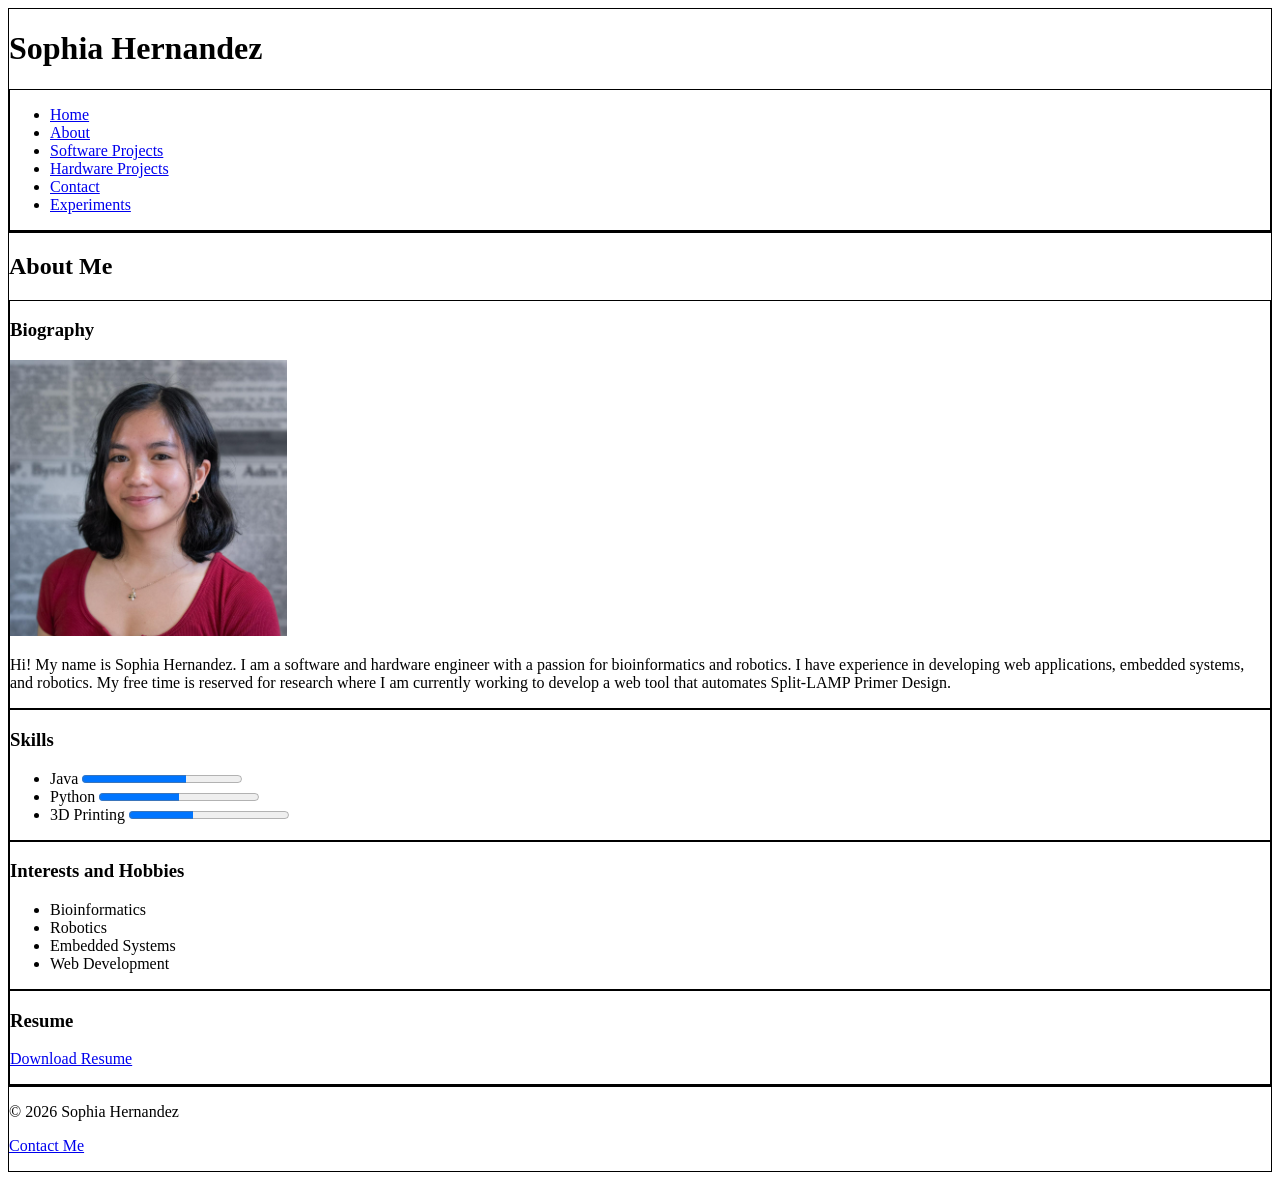
==== about.html @ 41e25e86 "Added cheese.html" ====
<!DOCTYPE html>
<html lang="en">
<head>
    <meta charset="UTF-8">
    <meta name="viewport" content="width=device-width, initial-scale=1.0">

    <title>About | Sophia Hernandez</title>
    <link rel="author" href="about.html">

    <style>
        header, nav, main, section, article, footer {
            border: 1px solid black;
        }
    </style>

</head>

<body>
    <header>
        <h1>Sophia Hernandez</h1>
        <nav>
            <ul>
                <li><a href="index.html">Home</a></li>
                <li><a href="about.html">About</a></li>
                <li><a href="software.html">Software Projects</a></li>
                <li><a href="hardware.html">Hardware Projects</a></li>
                <li><a href="contact.html">Contact</a></li>
                <li><a href="experiments.html">Experiments</a></li>
            </ul>
        </nav>
    </header>

    <main>
        <h2>About Me</h2>

        <section>
            <h3>Biography</h3>
            <img src="images/portrait-sophia.png" alt="Sophia smiling and wearing a red shirt.">
            <p>
                Hi! My name is Sophia Hernandez. I am a software and hardware engineer with a passion for bioinformatics and robotics.
                I have experience in developing web applications, embedded systems, and robotics. My free time is reserved for research where
                I am currently working to develop a web tool that automates Split-LAMP Primer Design.
            </p>
        </section>
        
        <section>
            <h3>Skills</h3>
            <ul>
                <li>
                    <label for="skill-java">Java</label>
                    <progress id="skill-java" value="65" max="100"></progress>
                </li>
                <li>
                    <label for="skill-python">Python</label>
                    <progress id="skill-python" value="50" max="100"></progress>
                </li>
                <li>
                    <label for="skill-3D-printing">3D Printing</label>
                    <progress id="skill-3D-printing" value="40" max="100"></progress>
                </li>
            </ul>
        </section>

        <section>
            <h3>Interests and Hobbies</h3>
            <ul>
                <li>Bioinformatics</li>
                <li>Robotics</li>
                <li>Embedded Systems</li>
                <li>Web Development</li>
            </ul>
        </section>

        <section>
            <h3>Resume</h3>
            <p><a href="resume.pdf" target="_blank" rel="noopener noreferrer">Download Resume</a></p>
        </section>
    </main>

    <footer>
        <p>&copy; 2026 Sophia Hernandez</p>
        <p><a href="contact.html">Contact Me</a></p>
    </footer>
</body>
</html>
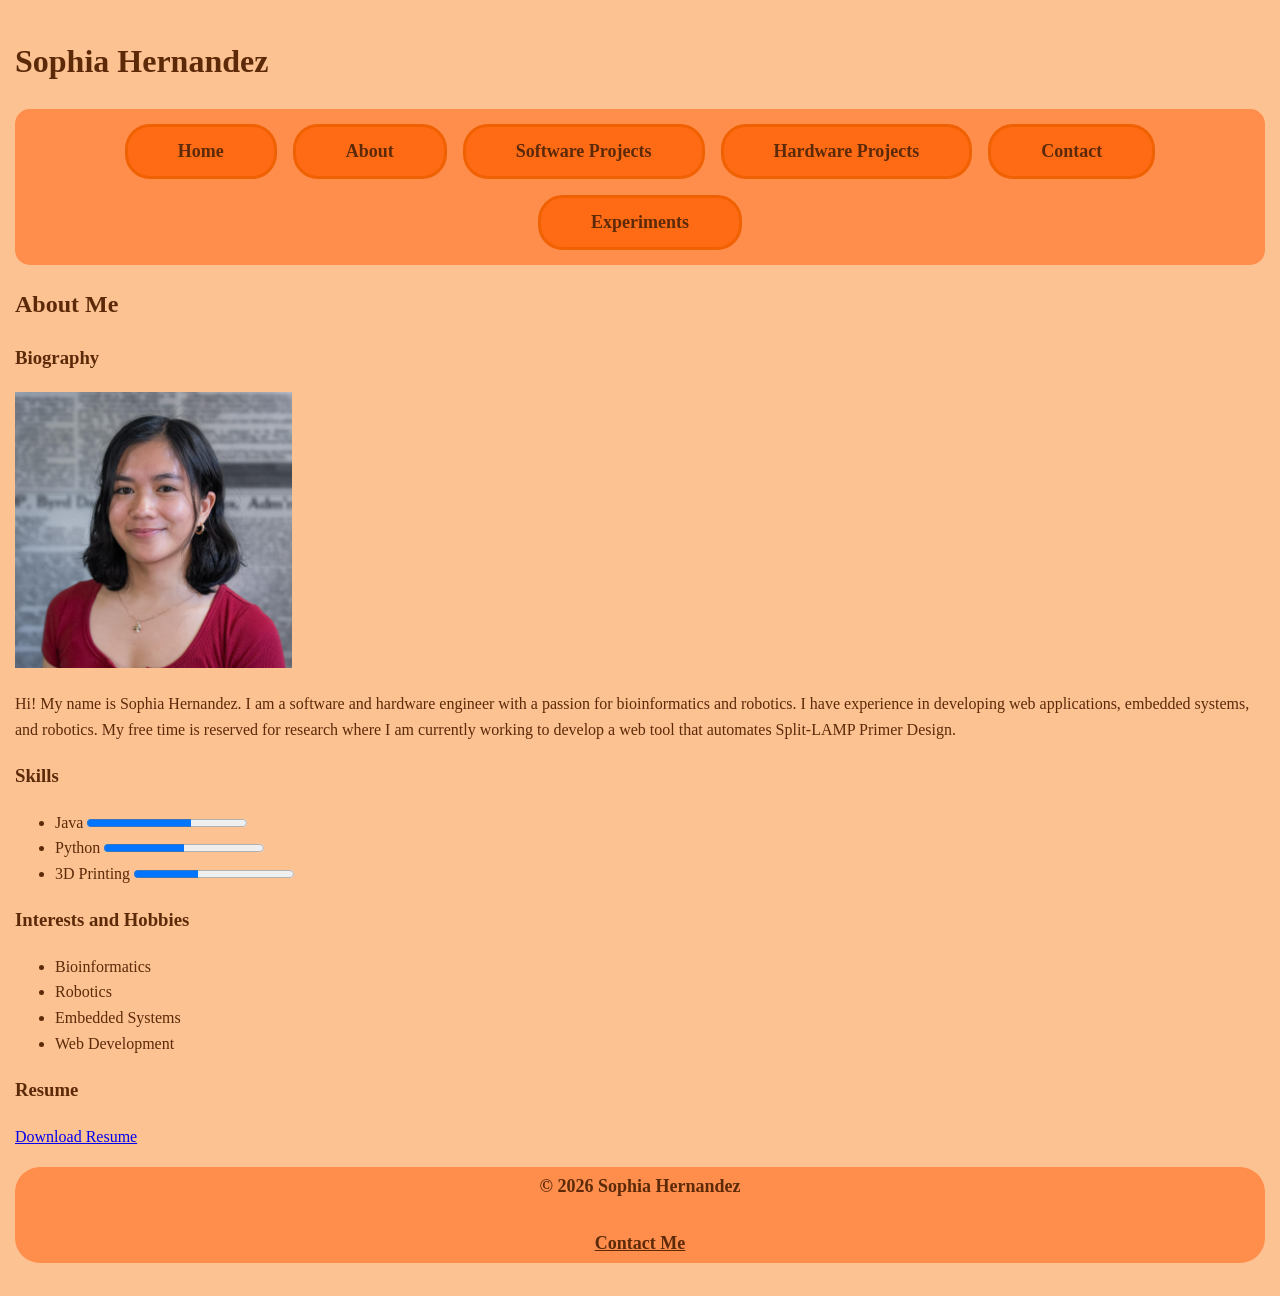
==== commit 72d02db2: "custom css properties" ====
--- a/about.html
+++ b/about.html
@@ -5,14 +5,7 @@
     <meta name="viewport" content="width=device-width, initial-scale=1.0">
 
     <title>About | Sophia Hernandez</title>
-    <link rel="author" href="about.html">
-
-    <style>
-        header, nav, main, section, article, footer {
-            border: 1px solid black;
-        }
-    </style>
-
+    <link rel="stylesheet" href="styles.css">
 </head>
 
 <body>
--- a/styles.css
+++ b/styles.css
@@ -0,0 +1,142 @@
+/* Custom Properties on Root */
+
+:root {
+    /* Colors */
+    --color-bg: rgb(253, 194, 146); /* softer background */
+    --color-blocks: rgb(255, 141, 76);
+    --color-text: rgb(92, 42, 9);
+    --color-button: rgb(255, 107, 21);
+    --color-button-border: rgb(240, 97, 2);
+
+    /* Font Stack */
+    --font-all: "Times New Roman", Times, serif;
+    --font18: 18px;
+
+    /* Layout Value */
+    --max-width: 1500px;
+    --padding: 15px;
+    --border-rad: 25px;
+}
+
+/* Body Styles */
+body {
+    /* Typography and Inheritance Section */
+    background-color: var(--color-bg);
+    font-family: var(--font-all);
+    color: var(--color-text);
+    line-height: 1.6;
+
+    /* Layout and Box Model */
+    max-width: var(--max-width);
+    margin: 0 auto; /* 0's at the top and bottom and centers page */
+    padding: var(--padding);
+}
+
+/* Navigation */
+h1 {
+    color: var(--color-text);
+}
+
+nav {
+    background-color: var(--color-blocks);
+    border-radius: var(--padding);
+}
+
+nav ul {
+    list-style: none;
+    margin: 0;
+    padding: var(--padding); /* Padding to the left and right*/
+    flex-wrap: wrap;
+    display: flex;
+    justify-content: center;
+    gap: 1rem;
+}
+
+nav li {
+    background-color: var(--color-button);
+    display: flex;
+    justify-content: center;
+
+    /* Border */
+    border: var(--color-button-border);
+    border-radius: var(--border-rad);
+    border-style: solid;
+}
+nav li a {
+    font-size: var(--font18);
+    color: var(--color-text);
+    text-decoration-line: none;
+    font-weight: bold;
+
+    margin: 0;
+    padding: 10px 50px;
+    
+    display: flex;
+    justify-content: center;
+}
+
+footer {
+    background-color: var(--color-blocks);
+    border-radius: var(--border-rad);
+}
+
+footer p {
+    font-size: var(--font18);
+    color: var(--color-text);
+    text-decoration-line: none;
+    font-weight: bold;
+
+    text-align: center;
+
+    padding: 5px;
+}
+
+footer a {
+    font-size: var(--font18);
+    color: var(--color-text);
+    font-weight: bold;
+}
+
+@media (max-width: 600px) {
+    nav ul {
+        flex-direction: column;
+    }
+}
+
+/* Hover Section */
+nav li a:hover{
+    text-decoration: underline;
+    background-color: var(--color-bg);
+    border-radius: var(--border-rad);
+}
+
+footer a:hover {
+    text-decoration: underline;
+    background-color: var(--color-bg);
+    border-radius: var(--border-rad);
+}
+
+/* Focus Section */
+a:focus {
+    color: var(--color-text);
+    outline: 3px;
+    outline-style: solid;
+}
+
+input:focus {
+    color: var(--color-text);
+    outline: 3px;
+    outline-style: solid;
+}
+
+button:focus {
+    color: var(--color-text);
+    outline: 3px;
+    outline-style: solid;
+}
+
+/* From hardware.html and software.html*/
+project-card {
+    display: block;
+    border: 1px solid black;
+}
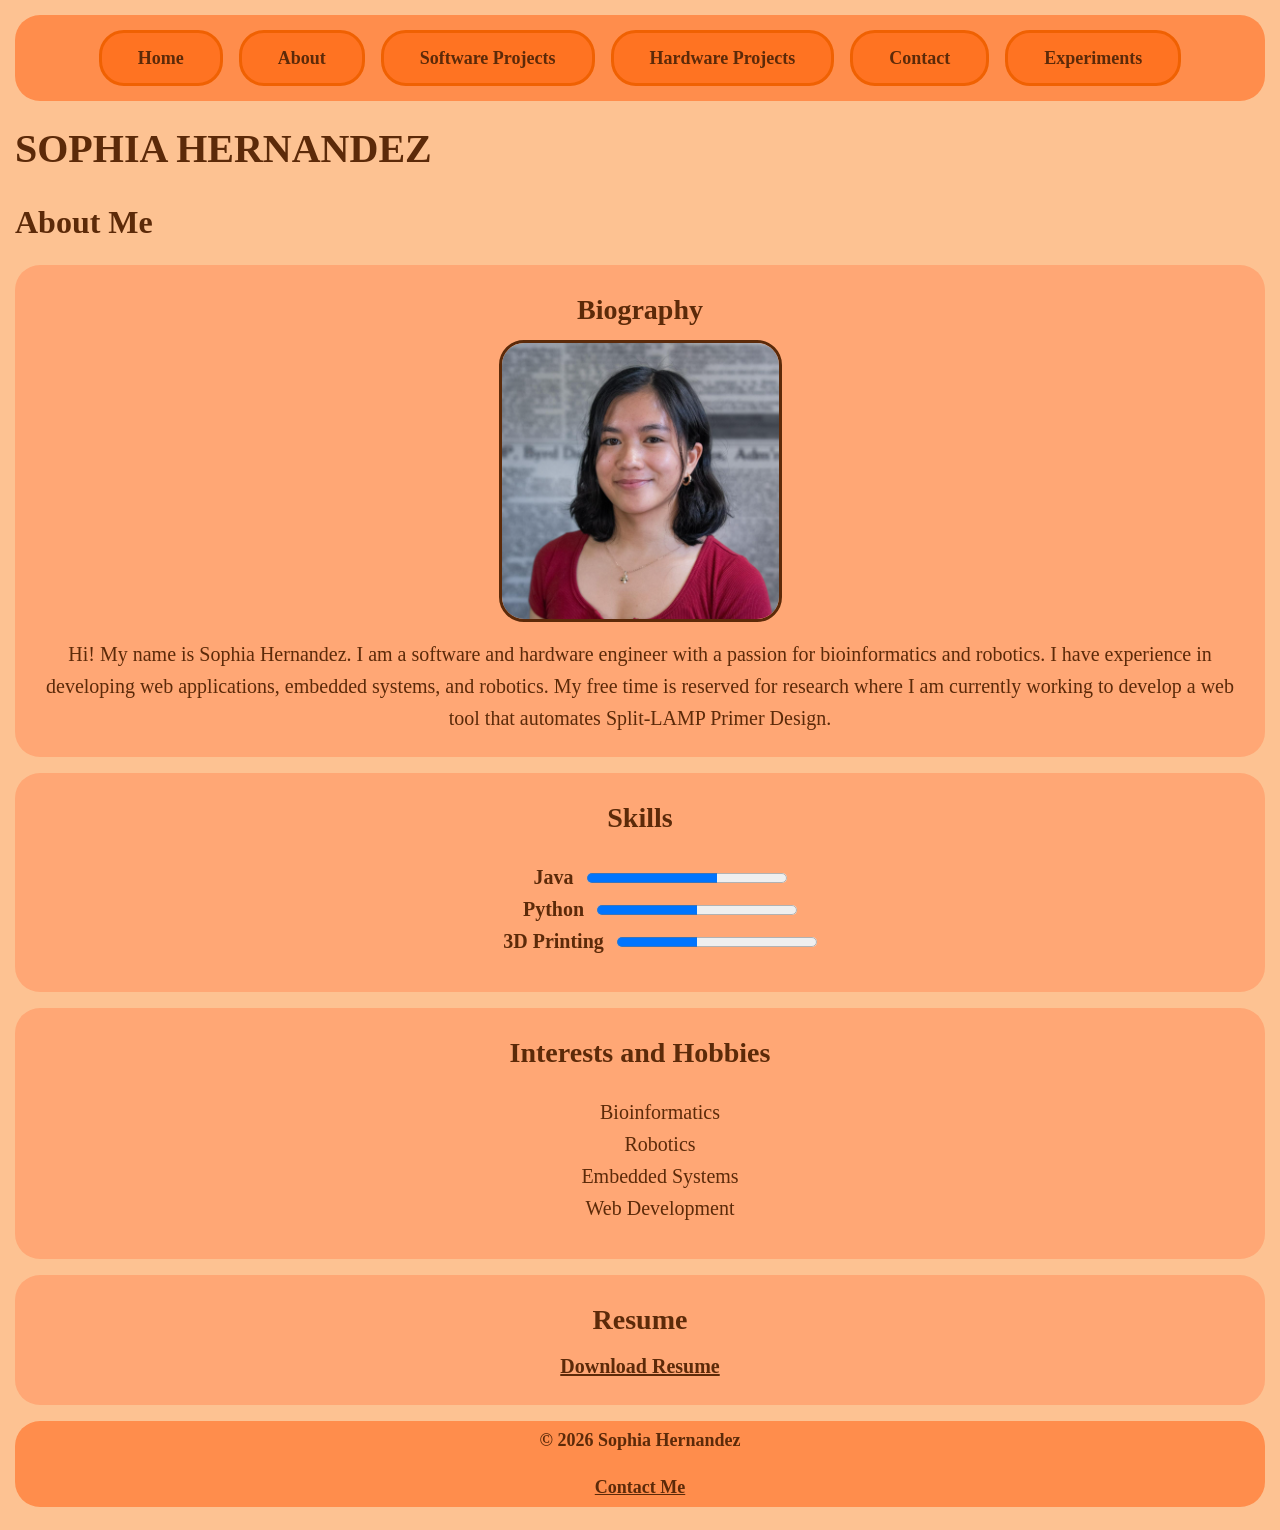
==== commit 1fd1105a: "Completed most CSS" ====
--- a/about.html
+++ b/about.html
@@ -10,7 +10,6 @@
 
 <body>
     <header>
-        <h1>Sophia Hernandez</h1>
         <nav>
             <ul>
                 <li><a href="index.html">Home</a></li>
@@ -21,6 +20,7 @@
                 <li><a href="experiments.html">Experiments</a></li>
             </ul>
         </nav>
+        <h1>SOPHIA HERNANDEZ</h1>
     </header>
 
     <main>
--- a/styles.css
+++ b/styles.css
@@ -3,14 +3,15 @@
 :root {
     /* Colors */
     --color-bg: rgb(253, 194, 146); /* softer background */
+    --color-section-bg: rgb(255, 167, 117);
     --color-blocks: rgb(255, 141, 76);
     --color-text: rgb(92, 42, 9);
-    --color-button: rgb(255, 107, 21);
+    --color-button: rgb(255, 115, 34);
     --color-button-border: rgb(240, 97, 2);
 
     /* Font Stack */
     --font-all: "Times New Roman", Times, serif;
-    --font18: 18px;
+    --font18: 1.125rem;
 
     /* Layout Value */
     --max-width: 1500px;
@@ -32,17 +33,90 @@
     padding: var(--padding);
 }
 
+/* Headers  */
+h1 {
+    color: var(--color-text);
+    font-size: 2.5rem;
+    margin-top: 1rem;
+    margin-bottom: 1rem;
+}
+
+h2 {
+    color: var(--color-text);
+    font-size: 2rem;
+    margin-top: 0.75rem;
+    margin-bottom: 0.75rem;
+}
+
+h3 {
+    color: var(--color-text);
+    font-size: 1.75rem;
+    margin-top: 0.5rem;
+    margin-bottom: 0.5rem;
+}
+
+h4 {
+    color: var(--color-text);
+    font-size: 1.5rem;
+    margin-top: 0.5rem;
+    margin-bottom: 0.5rem;
+}
+
+p {
+    color: var(--color-text);
+    font-size: 1.25rem;
+    margin-top: 0.5rem;
+    margin-bottom: 0.5rem;
+}
+
+section {
+    background-color: var(--color-section-bg);
+    border-radius: 25px;
+    padding: var(--padding);
+    margin-top: 1rem;
+    margin-bottom: 1rem;
+
+    justify-content: center;
+    text-align: center;
+}
+
+section h2 {
+    background-color: var(--color-blocks);
+    border-radius: 25px;
+    margin: 10px;
+    padding: 10px;
+}
+
+section > ul {
+    list-style: none;
+}
+
+label {
+    font-size: 1.25rem;
+}
+
+section li label {
+    font-size: 1.25rem;
+    font-weight: bold;
+}
+
+ol {
+    list-style: none;
+    font-size: 1.25rem;
+}
+
+ul {
+    font-size: 1.25rem;
+}
 /* Navigation */
-h1 {
-    color: var(--color-text);
-}
 
 nav {
     background-color: var(--color-blocks);
-    border-radius: var(--padding);
-}
-
-nav ul {
+    border-radius: var(--border-rad);
+}
+
+/* Selectors in Context */
+nav > ul { /* This is a child combinator which targets the ul tag and it is a child of nav*/
     list-style: none;
     margin: 0;
     padding: var(--padding); /* Padding to the left and right*/
@@ -62,6 +136,7 @@
     border-radius: var(--border-rad);
     border-style: solid;
 }
+
 nav li a {
     font-size: var(--font18);
     color: var(--color-text);
@@ -69,7 +144,7 @@
     font-weight: bold;
 
     margin: 0;
-    padding: 10px 50px;
+    padding: 0.6em 2em;
     
     display: flex;
     justify-content: center;
@@ -83,7 +158,6 @@
 footer p {
     font-size: var(--font18);
     color: var(--color-text);
-    text-decoration-line: none;
     font-weight: bold;
 
     text-align: center;
@@ -98,12 +172,81 @@
 }
 
 @media (max-width: 600px) {
-    nav ul {
+    nav > ul {
         flex-direction: column;
     }
 }
 
+/* Selectors in Context */
+label + progress { /* Label + progress: they are adjacent siblings that selects progress after label so they sit side by side*/
+    padding: 10px;
+    margin-left: 0.5rem;
+    max-width: 100%;
+}   
+
+footer p ~ p { /* They are subsequent siblings where the paragraph after the first is the one that is targeted so it is separate from copyright section*/
+    margin-top: 0;
+    font-size: 1rem;
+}
+
+/* Attribute Selector */
+a[href$=".pdf"] { /* Targets any link that has an href which ends in .pdf (this is mainly used for my resume to be downloaded) */
+    color: var(--color-text);
+    text-decoration: underline;
+    font-weight: bold;
+}
+
+/* Layout and Responsiveness  */
+
+/*Mainly for experiments page so that it won't scroll sideways*/
+img {
+    max-width: 100%;
+    height: auto;
+    
+    border-radius: 25px;
+    border-style: solid;
+    border-color: var(--color-text);
+    
+}
+
+audio {
+    max-width: 100%;
+    height: auto;
+}
+
+video {
+    max-width: 100%;
+    border-radius: 25px;
+    height: auto;
+}
+
+canvas {
+    max-width: 100%;
+    height: auto;
+}
+
+svg {
+    max-width: 100%;
+    height: auto;
+}
+
+iframe {
+    max-width: 100%;
+    border-radius: 25px;
+}
+
+a {
+    color: var(--color-text);
+    text-decoration: underline;
+}
+
 /* Hover Section */
+a:hover {
+    text-decoration: underline;
+    background-color: var(--color-button);
+    border-radius: var(--border-rad);
+}
+
 nav li a:hover{
     text-decoration: underline;
     background-color: var(--color-bg);
@@ -138,5 +281,10 @@
 /* From hardware.html and software.html*/
 project-card {
     display: block;
-    border: 1px solid black;
+    background-color: var(--color-section-bg);
+    border-radius: 25px;
+
+    margin-bottom: 1rem;
+    margin-top: 1rem;
+    padding: var(--padding);
 }
